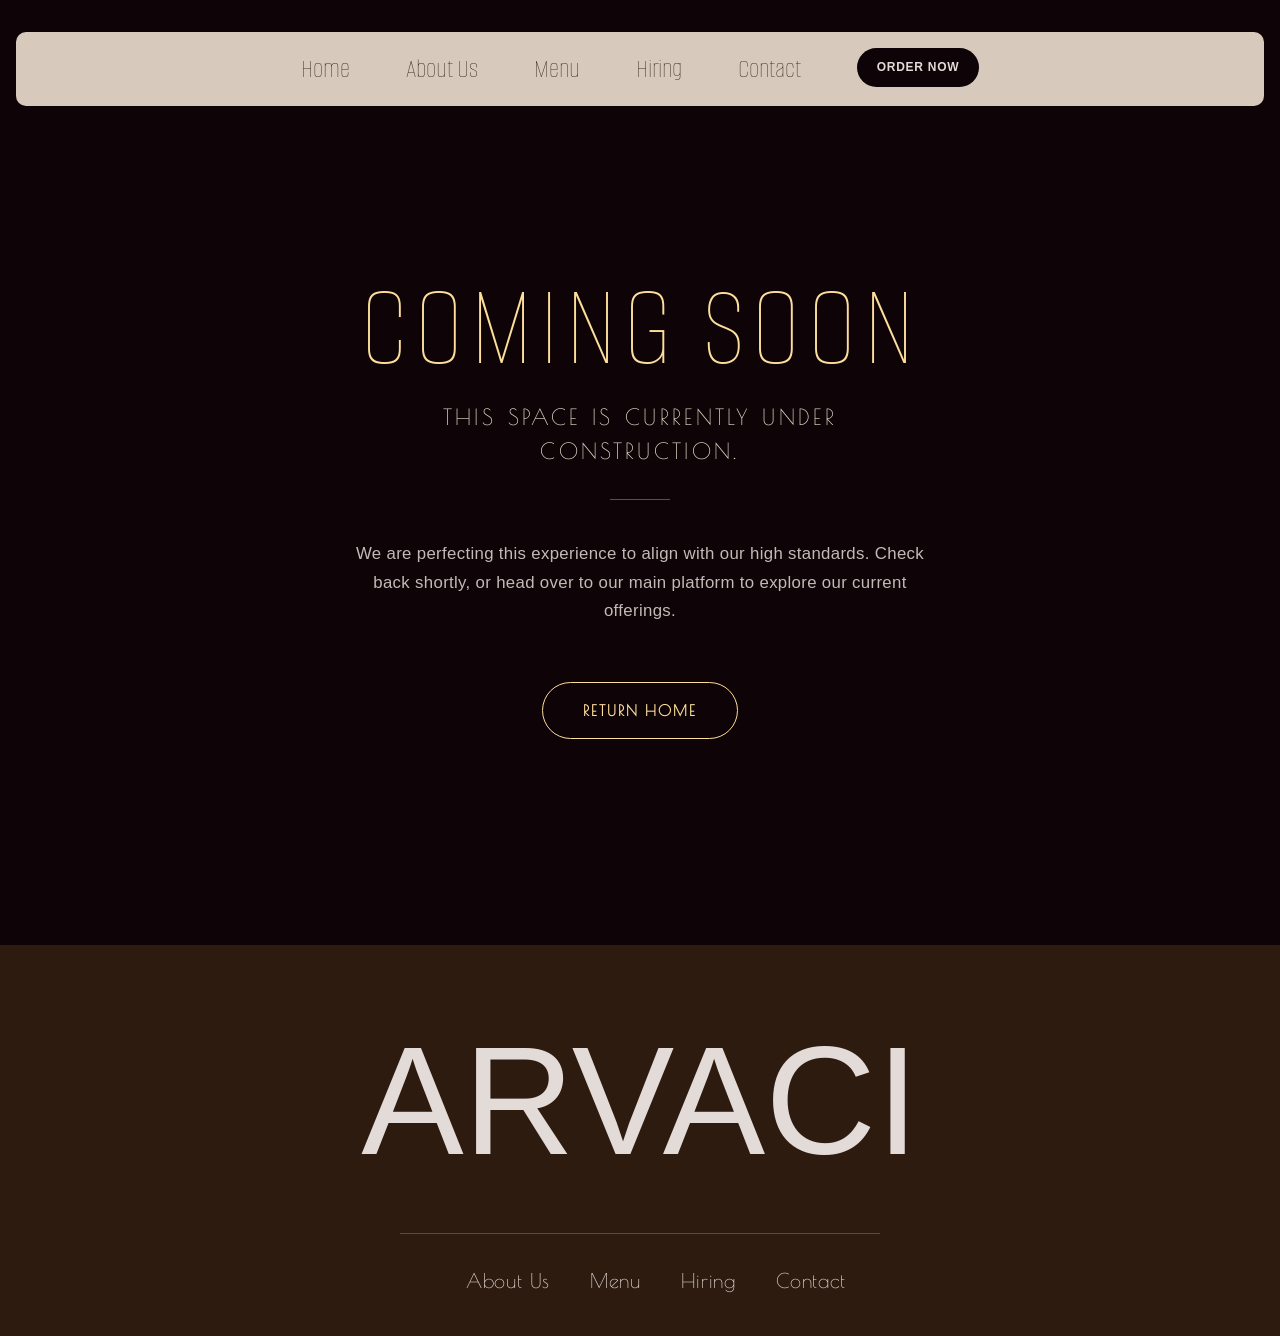
==== about.html @ a93b4f5c "Prepare for deply - July 7, 2026" ====
<!doctype html>
<html lang="en" data-bs-theme="light">
    <head>
        <title>ARVACI Coffee</title>
        <meta charset="utf-8" />
        <meta name="viewport" content="width=device-width, initial-scale=1" />

        <link
            href="https://cdn.jsdelivr.net/npm/bootstrap@5.3.8/dist/css/bootstrap.min.css"
            rel="stylesheet"
            integrity="sha384-sRIl4kxILFvY47J16cr9ZwB07vP4J8+LH7qKQnuqkuIAvNWLzeN8tE5YBujZqJLB"
            crossorigin="anonymous"
        />
        <link rel="stylesheet" href="css/style-index.css">
        <link rel="stylesheet" href="css/general.css">
    </head>

    <body>
        <!-- Shared deco icon definitions, referenced via <use> throughout the page -->
        <svg width="0" height="0" style="position:absolute" aria-hidden="true">
            <defs>
                <symbol id="deco-frame" viewBox="0 0 120 120">
                    <path d="M40 8 L80 8 L112 40 L112 80 L80 112 L40 112 L8 80 L8 40 Z" fill="none" stroke="currentColor" stroke-width="1.5" opacity="0.55"/>
                    <path d="M40 8 L80 8 L112 40 L112 80 L80 112 L40 112 L8 80 L8 40 Z" fill="none" stroke="currentColor" stroke-width="1" opacity="0.3" transform="translate(60 60) scale(0.82) translate(-60 -60)"/>
                </symbol>
                <symbol id="icon-coffee" viewBox="0 0 120 120">
                    <path d="M38 46 H82 L76 84 Q60 94 44 84 Z" fill="none" stroke="currentColor" stroke-width="2"/>
                    <path d="M82 52 C98 52 98 74 82 74" fill="none" stroke="currentColor" stroke-width="2"/>
                    <line x1="38" y1="46" x2="82" y2="46" stroke="currentColor" stroke-width="2"/>
                    <g stroke="currentColor" stroke-width="1.5" opacity="0.8">
                        <line x1="48" y1="36" x2="44" y2="26"/>
                        <line x1="60" y1="36" x2="60" y2="24"/>
                        <line x1="72" y1="36" x2="76" y2="26"/>
                    </g>
                </symbol>
                <symbol id="icon-tea" viewBox="0 0 120 120">
                    <path d="M32 52 H80 L74 78 Q56 88 38 78 Z" fill="none" stroke="currentColor" stroke-width="2"/>
                    <path d="M80 56 C94 56 94 72 80 72" fill="none" stroke="currentColor" stroke-width="2"/>
                    <ellipse cx="56" cy="88" rx="30" ry="5" fill="none" stroke="currentColor" stroke-width="1.5" opacity="0.7"/>
                    <g stroke="currentColor" stroke-width="1.5" opacity="0.8">
                        <line x1="46" y1="42" x2="42" y2="30"/>
                        <line x1="60" y1="42" x2="60" y2="28"/>
                    </g>
                </symbol>
                <symbol id="icon-pastry" viewBox="0 0 120 120">
                    <path d="M28 78 Q30 40 62 30 Q90 26 94 52 Q96 74 70 82 Q46 90 28 78 Z" fill="none" stroke="currentColor" stroke-width="2"/>
                    <g stroke="currentColor" stroke-width="1.3" opacity="0.75">
                        <line x1="42" y1="60" x2="52" y2="46"/>
                        <line x1="54" y1="68" x2="66" y2="50"/>
                        <line x1="66" y1="74" x2="80" y2="54"/>
                    </g>
                </symbol>
                <symbol id="icon-pierogi" viewBox="0 0 120 120">
                    <path d="M24 66 Q28 34 60 32 Q92 34 96 66" fill="none" stroke="currentColor" stroke-width="2"/>
                    <path d="M24 66 Q35 78 45 68 Q52 80 60 68 Q68 80 75 68 Q85 78 96 66" fill="none" stroke="currentColor" stroke-width="2"/>
                </symbol>
                <symbol id="icon-instagram" viewBox="0 0 24 24">
                    <rect x="3" y="3" width="18" height="18" rx="4" fill="none" stroke="currentColor" stroke-width="1.6"/>
                    <circle cx="12" cy="12" r="4.2" fill="none" stroke="currentColor" stroke-width="1.6"/>
                    <circle cx="17.2" cy="6.8" r="1" fill="currentColor"/>
                </symbol>
                <symbol id="icon-facebook" viewBox="0 0 24 24">
                    <path d="M15.5 8.5H14a1.5 1.5 0 0 0-1.5 1.5v2h3l-.4 3h-2.6V21h-3v-6h-2v-3h2v-2.2C9.5 7.2 11 5.5 13.6 5.5h1.9z" fill="none" stroke="currentColor" stroke-width="1.4" stroke-linejoin="round"/>
                </symbol>
                <symbol id="icon-tiktok" viewBox="0 0 24 24">
                    <path d="M13 3v11.2a3 3 0 1 1-2.4-2.94" fill="none" stroke="currentColor" stroke-width="1.6" stroke-linecap="round"/>
                    <path d="M13 3c.4 2.6 2.2 4.4 4.6 4.7" fill="none" stroke="currentColor" stroke-width="1.6" stroke-linecap="round"/>
                </symbol>
            </defs>
        </svg>

        <header>
            <nav id="navbar">
                <a href="index.html" id="brand">ARVACI</a>

                <ul class="nav-links" id="mobile-nav">
                    <li><a href="index.html">Home</a></li>
                    <li><a href="about.html">About Us</a></li>
                    <li><a href="menu.html">Menu</a></li>
                    <li><a href="hiring.html">Hiring</a></li>
                    <li><a href="contact.html">Contact</a></li>
                    <li><a href="https://www.arvacicoffeenyc.com" class="nav-cta">Order Now</a></li>
                </ul>

                <button class="nav-toggle" id="hamburger" aria-label="Open navigation menu" aria-expanded="false" aria-controls="mobile-nav">
                    <span></span>
                    <span></span>
                    <span></span>
                </button>
            </nav>
        </header>

        <div id="mobile-nav-overlay"></div>

        <main class="coming-soon-portal">
            <div class="portal-content-card fade-up">
                <h1 class="portal-title">Coming Soon</h1>
                <p class="portal-subtitle">This space is currently under construction.</p>
                <div class="portal-divider"></div>
                <p class="portal-description">We are perfecting this experience to align with our high standards. Check back shortly, or head over to our main platform to explore our current offerings.</p>
                
                <a href="index.html" class="portal-action-btn">Return Home</a>
            </div>
        </main>

        <footer>
            <div class="brand-footer">
                <h2>ARVACI</h2>
            </div>
            <ul class="footer-link-list">
                <li><a href="about.html">About Us</a></li>
                <li><a href="menu.html">Menu</a></li>
                <li><a href="hiring.html">Hiring</a></li>
                <li><a href="contact.html">Contact</a></li>
            </ul>
        </footer>

        <script
            src="https://cdn.jsdelivr.net/npm/bootstrap@5.3.8/dist/js/bootstrap.bundle.min.js"
            integrity="sha384-FKyoEForCGlyvwx9Hj09JcYn3nv7wiPVlz7YYwJrWVcXK/B"
        ></script>
        <script src="js/index.js"></script>
    </body>
</html>
---- css/style-index.css ----
/* ─────────────────────────────────────────────
     FONT FACES
  ───────────────────────────────────────────── */
  @font-face {
    font-family: 'Alumni Sans Pinstripe';
    src: url('../arvaci-ASSETS/AlumniSansPinstripe-Regular.ttf') format('truetype');
    font-weight: 100 900; 
    font-style: normal;
    font-display: swap;
  }
  
  @font-face {
    font-family: 'Alumni Sans Pinstripe';
    src: url('../arvaci-ASSETS/AlumniSansPinstripe-Italic.ttf') format('truetype');
    font-weight: 100 900;
    font-style: italic;
    font-display: swap;
  }
  
  @font-face {
    font-family: 'Poiret One';
    src: url('../arvaci-ASSETS/PoiretOne-Regular.ttf') format('truetype');
    font-weight: 400;
    font-style: normal;
    font-display: swap;
  }

  /* ─────────────────────────────────────────────
     DESIGN TOKENS
  ───────────────────────────────────────────── */
  :root {
    /* Neutral Palette */
    --dust-grey: #e3dbd7ff;
    --almond-cream: #e9dbcbff;
    --soft-peach: #fdde9bff;
    --coffee-bean: #0E0306ff;
    --dark-coffee: #2d1b0fff;
    --dark-coffee-2: #2e231fff;
    --pitch-black: #130e0dff;
    --black: #070403ff;
    --mahogany-red: #7c2214ff;
  
    /* Animation */
    --transition-base: 0.4s cubic-bezier(0.4, 0, 0.2, 1);
  }
  
  /* ─────────────────────────────────────────────
    BODY CONFIGURATION
  ───────────────────────────────────────────── */
  body {
    margin: 0;
    padding: 0;
    background-color: var(--dust-grey);
    overflow-x: hidden;
    font-family: sans-serif;
    line-height: 1.5;
  }

  /* ─────────────────────────────────────────────
    ACCESSIBILITY: FOCUS STATES
  ───────────────────────────────────────────── */
  a:focus-visible,
  button:focus-visible {
    outline: 2px solid var(--mahogany-red);
    outline-offset: 3px;
    border-radius: 4px;
  }

  /* ─────────────────────────────────────────────
    ART DECO MOTIFS
  ───────────────────────────────────────────── */
  .deco-divider {
    display: flex;
    align-items: center;
    justify-content: center;
    gap: 1.25rem;
    max-width: 400px;
    margin: 0 auto;
    padding: 3rem 5rem;
    color: var(--mahogany-red);
  }

  .deco-divider::before,
  .deco-divider::after {
    content: '';
    flex: 1;
    height: 1px;
    background-color: currentColor;
    opacity: 0.35;
  }

  .deco-divider span {
    width: 9px;
    height: 9px;
    background-color: currentColor;
    transform: rotate(45deg);
    flex-shrink: 0;
  }

  /* Generic scroll-reveal, applied broadly via JS IntersectionObserver */
  .fade-up {
    opacity: 0;
    transform: translateY(36px);
    transition: opacity 0.7s ease, transform 0.7s ease;
    transition-delay: var(--reveal-delay, 0ms);
  }

  .fade-up.is-visible {
    opacity: 1;
    transform: translateY(0);
  }

  @media (prefers-reduced-motion: reduce) {
    .fade-up,
    .reveal-heading,
    .block {
      opacity: 1 !important;
      transform: none !important;
      transition: none !important;
    }
  }

  /* Shared underline treatment for section headings, ties the type together */
  .deco-heading {
    position: relative;
    padding-bottom: 1.1rem;
    letter-spacing: 1rem !important;
  }

  .deco-heading::after {
    content: '';
    position: absolute;
    bottom: 0;
    left: 0;
    width: 46px;
    height: 3px;
    background-color: var(--mahogany-red);
  }

  .deco-heading.center::after {
    left: 50%;
    transform: translateX(-50%);
  }

  .deco-heading.on-dark::after {
    background-color: var(--soft-peach);
  }

  /* Small angular label used above section headings */
  .eyebrow {
    display: block;
    font-family: 'Poiret One', sans-serif;
    font-size: 0.95rem;
    letter-spacing: 0.22rem;
    text-transform: uppercase;
    color: var(--mahogany-red);
    margin-bottom: 0.75rem;
  }

  .eyebrow.center {
    text-align: center;
  }



  /* ─────────────────────────────────────────────
    NAV BAR (Overlaying Hero at the Top)
  ───────────────────────────────────────────── */
  header {
    position: fixed;
    top: 1rem;
    left: 0;
    right: 0;
    z-index: 1030;
    background-color: rgba(233, 219, 203, 0.92); 
    backdrop-filter: blur(8px);
    -webkit-backdrop-filter: blur(8px);
    margin: 1rem;
    border: 1px solid transparent;
    border-radius: 10px;
    transition: var(--transition-base);
  }

  header.scrolled {
    top: 0;
    margin: 0;
    border-radius: 0;
    background-color: rgba(233, 219, 203, 0.98);
    box-shadow: 0 8px 24px rgba(7, 4, 3, 0.15);
  }
  
  #navbar {
    display: flex;
    justify-content: center;
    align-items: center;
    padding: 15px 20px;
    position: relative;
    max-width: 1200px;
    margin: 0 auto;
  }

  /* Hidden by default on desktop view */
  #brand {
    display: none;
    text-decoration: none;
    color: var(--dark-coffee);
    font-family: sans-serif;
    font-size: 1.95rem;
    font-weight: 500;
    letter-spacing: 0.05rem;
  }
  
  .nav-links {
    display: flex;
    flex-wrap: wrap;
    justify-content: center;
    list-style-type: none;
    padding: 0;
    margin: 0;
    gap: clamp(2.95rem, 6vw, 3.5rem);
    transition: var(--transition-base);
  }

  @media (max-width: 768px) {
    .nav-links {
      max-height: 0;
      overflow: hidden;
      opacity: 0;
      visibility: hidden;
      flex-wrap: nowrap;
      transform: translateY(-15px);
      transition: max-height var(--transition-base), opacity var(--transition-base), transform var(--transition-base), visibility var(--transition-base);
    }

    .nav-links.active {
      max-height: min(80vh, 700px);
      overflow-y: auto;
      opacity: 1;
      visibility: visible;
      transform: translateY(0);
    }
  }
  
  .nav-links li a {
    text-decoration: none;
    color: var(--dark-coffee);
    font-family: 'Alumni Sans Pinstripe', 'Times New Roman', Times, serif;
    font-size: clamp(1.75rem, 1.7vw, 2.1rem);
    white-space: nowrap;
    transition: color 0.3s ease;
  }
  
  .nav-links li a:hover {
    color: var(--mahogany-red);
  }

  /* "Order Now" reads as an external CTA, not another nav item, so it gets
     its own compact pill instead of competing for space at display size */
  .nav-links li a.nav-cta {
    font-family: sans-serif;
    font-size: 0.75rem;
    font-weight: 600;
    letter-spacing: 0.06em;
    text-transform: uppercase;
    background-color: var(--coffee-bean);
    color: var(--dust-grey);
    padding: 0.65rem 1.25rem;
    border-radius: 50px;
    display: inline-flex;
    align-items: center;
    transition: background-color 0.3s ease, color 0.3s ease;
  }

  .nav-links li a.nav-cta:hover {
    background-color: var(--mahogany-red);
    color: var(--dust-grey);
  }
  
  /* Hamburger Toggle Button Styling */
  .nav-toggle {
    display: none; 
    background: none;
    border: none;
    cursor: pointer;
    flex-direction: column;
    gap: 6px;
    padding: 5px;
    z-index: 1040;
  }
  
  .nav-toggle span {
    display: block;
    width: 30px;
    height: 3px;
    background-color: var(--dark-coffee);
    border-radius: 2px;
    transition: var(--transition-base);
  }

  /* Dimmed backdrop shown behind the mobile menu */
  #mobile-nav-overlay {
    position: fixed;
    inset: 0;
    background-color: rgba(7, 4, 3, 0.55);
    opacity: 0;
    visibility: hidden;
    pointer-events: none;
    transition: opacity var(--transition-base), visibility var(--transition-base);
    z-index: 1020;
  }

  #mobile-nav-overlay.active {
    opacity: 1;
    visibility: visible;
    pointer-events: auto;
  }

      /* ─────────────────────────────────────────────
    CONTAINER
  ───────────────────────────────────────────── */

  .container{
    padding-top: 10vh;
    padding-bottom: 10vh;

  }

  .container:last-of-type {
    margin-bottom: 0;
  }
  
  /* ─────────────────────────────────────────────
    HERO SECTION (Full Bleed Layout starting at top: 0)
  ───────────────────────────────────────────── */
  #hero {
    position: relative;
    width: 100%;
    height: 100vh;
    overflow: hidden;
    margin-bottom: 3rem;
  }

  .hero-overlay-content {
    position: relative;
    width: 100%;
    height: 100%;
    display: flex;
    align-items: center;
    justify-content: center;
  }

  .hero-overlay-content img {
    position: absolute;
    top: 0;
    left: 0;
    width: 100%;
    height: 100%;
    object-fit: cover;
    display: block;
    z-index: 0;
  }

  /* Darkens the photo from the center out so the mark reads clearly
     no matter what's happening in the background image */
  .hero-scrim {
    position: absolute;
    inset: 0;
    z-index: 1;
    background:
      radial-gradient(circle at center, rgba(7, 4, 3, 0.55) 0%, rgba(7, 4, 3, 0.35) 45%, rgba(7, 4, 3, 0.15) 68%, transparent 78%),
      linear-gradient(to bottom, rgba(7, 4, 3, 0.35) 0%, transparent 22%, transparent 78%, rgba(7, 4, 3, 0.5) 100%);
    pointer-events: none;
  }

  /* Thin angular corner brackets, echoing the deco-divider motif, framing the hero */
  .hero-frame {
    position: absolute;
    inset: 2.5rem;
    z-index: 2;
    pointer-events: none;
    color: var(--almond-cream);
    opacity: 0.6;
  }

  .hero-frame .corner {
    position: absolute;
    width: 34px;
    height: 34px;
    border-color: currentColor;
  }

  .hero-frame .tl { top: 0; left: 0; border-top: 1.5px solid; border-left: 1.5px solid; }
  .hero-frame .tr { top: 0; right: 0; border-top: 1.5px solid; border-right: 1.5px solid; }
  .hero-frame .bl { bottom: 0; left: 0; border-bottom: 1.5px solid; border-left: 1.5px solid; }
  .hero-frame .br { bottom: 0; right: 0; border-bottom: 1.5px solid; border-right: 1.5px solid; }

  .hero-sunburst {
    position: absolute;
    inset: 0;
    margin: auto;
    width: min(70vw, 700px);
    height: min(70vw, 700px);
    color: var(--almond-cream);
    opacity: 0;
    z-index: 1;
    pointer-events: none;
    transform-origin: center center;
    animation: sunburst-fade 1.4s ease-out 0.15s forwards, sunburst-spin 110s linear 0.15s infinite;
  }

  @keyframes sunburst-fade {
    from { opacity: 0; }
    to { opacity: 0.5; }
  }

  @keyframes sunburst-spin {
    from { transform: scale(0.9) rotate(0deg); }
    5% { transform: scale(1) rotate(18deg); }
    to { transform: scale(1) rotate(360deg); }
  }

  #page-title {
    position: relative;
    z-index: 3;
    font-family: sans-serif;
    color: var(--almond-cream);
    font-size: clamp(10.2rem, 20vw, 17rem);
    white-space: nowrap;
    font-weight: 600;
    text-align: center;
    padding: 0 20px;
    --title-spacing: 0.4rem;
    letter-spacing: var(--title-spacing);
    opacity: 0;
    animation: title-in 1s ease-out 0.3s forwards;
  }

  @keyframes title-in {
    from { opacity: 0; letter-spacing: calc(var(--title-spacing) + 1rem); transform: scale(1.04); }
    to { opacity: 1; letter-spacing: var(--title-spacing); transform: scale(1); }
  }

  @media (prefers-reduced-motion: reduce) {
    .hero-sunburst,
    #page-title {
      animation: none;
      opacity: 1;
    }
  }

    /* ─────────────────────────────────────────────
    INTRO
  ───────────────────────────────────────────── */

  #intro {
    border-radius: 10px;
  }

  .intro-header {
    text-align: center;
    padding: 0 0 2.5rem;
  }

  .intro-header h2{
    font-family: sans-serif;
    color: var(--coffee-bean);
    font-size: clamp(2rem, 5vw, 3.2rem);
    letter-spacing: 0.03rem;
    margin: 0;
  }

  .intro-copy {
    max-width: 62ch;
    margin: 1.75rem auto 0;
    color: var(--dark-coffee-2);
    font-size: 1.05rem;
    line-height: 1.7;
  }

  .intro-copy.center {
    text-align: center;
  }

  .grid-wrapper {
    display: flex;
    flex-direction: row;
    flex-wrap: nowrap;
    align-items: center;
    justify-content: center;
    gap: 2rem;
    max-width: 1200px;
    margin: 0 auto;
  }

  .grid-wrapper img {
    width: auto;
    object-fit: cover;
    border-radius: 2px;
    border: 1px solid var(--coffee-bean);
    flex: 0 1 auto;
  }

  .grid-wrapper img:nth-child(1),
  .grid-wrapper img:nth-child(3) {
    height: 380px;
  }

  .grid-wrapper img:nth-child(2) {
    height: 500px;
  }

  .order-btn-cta{
  
  }

  .order-btn-cta a{
    display: flex;
    justify-content: center;
    text-align: center;
    margin: 5vh auto;
    font-size: 2rem;
    text-decoration: none;
    padding: .25rem;
    border: 2px solid var(--coffee-bean);
    border-radius: 25px;
    color: var(--almond-cream);
    background-color: var(--coffee-bean);
    font-family: 'Poiret One', sans-serif;
    width: 90%;
    max-width: 750px;

    transition: background-color 0.3s cubic-bezier(0.4, 0, 0.2, 1),
              color 0.3s cubic-bezier(0.4, 0, 0.2, 1),
              transform 0.3s cubic-bezier(0.4, 0, 0.2, 1);
  }

  .order-btn-cta a:hover {
    background-color: transparent;
    color: var(--coffee-bean);
    /* Modern micro-interaction: subtle lift and expand */
    transform: translateY(-2px) scale(1.02); 
  }
  
  .order-btn-cta a:active {
    /* Provides quick tactile feedback when clicked */
    transform: translateY(0) scale(0.99);
  }


  /* ─────────────────────────────────────────────
    STORY
  ───────────────────────────────────────────── */
  #story {
    position: relative;
    display: flex;
    justify-content: center;
    background-image: url('../arvaci-ASSETS/aboutimg.jpg');
    background-size: cover;
    background-position: center;
    padding: 9rem 2rem;
    margin-bottom: 10vh;
  }

  #copy-wrapper{
    position: relative;
    max-width: 640px;
    padding: 3rem;
    background-color: rgba(253, 222, 155, 0.16);
    backdrop-filter: blur(10px);
    -webkit-backdrop-filter: blur(10px);
    border-radius: 32px;
  }

  #copy-wrapper h3{
    font-family: sans-serif;
    color: var(--coffee-bean);
    margin-top: 0;
    letter-spacing: 0.08rem;
    text-transform: uppercase;
  }

  #copy-wrapper p{
    color: var(--coffee-bean);
    line-height: 1.6;
    margin-bottom: 0;
    font-size: 1.25rem;
  }



  /* ─────────────────────────────────────────────
    OFFERS / MENU LAUNCH POINT
  ───────────────────────────────────────────── */
  #offers {
    display: flex;
    align-items: stretch;
  }

  .left-block {
    flex: 0 0 320px;
    display: flex;
    flex-direction: column;
    align-items: flex-start;
    justify-content: space-between;
    background-color: var(--dark-coffee);
    color: transparent;
    border-radius: 28px;
    padding: 2.5rem;
    gap: 1.5rem;
  }

  .offer-arrow {
    width: 2.75rem;
    height: 2.75rem;
    color: var(--soft-peach);
    align-self: flex-end;
  }

  .left-block h3 {
    font-family: sans-serif;
    font-size: clamp(1.7rem, 2.6vw, 2.3rem);
    line-height: 1.35;
    margin: 0;
    color: var(--almond-cream);
  }

  .right-blocks {
    flex: 1;
    display: grid;
    grid-template-columns: repeat(2, 1fr);
    grid-template-rows: repeat(2, 1fr);
  }

  .right-blocks a {
    text-decoration: none;
  }

  .block {
    position: relative;
    min-height: 220px;
    height: 100%;
    border-radius: 24px;
    overflow: hidden;
    background-color: var(--dark-coffee-2);
    display: flex;
    flex-direction: column;
    align-items: flex-start;
    justify-content: flex-end;
    padding: 1.5rem;
    box-sizing: border-box;
    transition: transform 0.3s ease, box-shadow 0.3s ease, background-color 0.3s ease;

    /* Scroll reveal base state */
    opacity: 0;
    transform: translateY(50px);
    transition: opacity 0.6s ease, transform 0.6s ease, box-shadow 0.3s ease, background-color 0.3s ease;
    transition-delay: var(--reveal-delay, 0ms);
  }

  .block.is-visible {
    opacity: 1;
    transform: translateY(0);
  }

  .block-icon {
    display: block;
    width: 72px;
    height: 72px;
    margin-bottom: 1rem;
    color: var(--soft-peach);
    transition: transform 0.3s ease;
  }

  .block-icon svg {
    width: 100%;
    height: 100%;
  }

  .right-blocks a:hover .block {
    box-shadow: 0 12px 30px rgba(7, 4, 3, 0.25);
    transform: translateY(-4px);
    background-color: var(--mahogany-red);
  }

  .right-blocks a:hover .block.is-visible {
    transform: translateY(-4px);
  }

  .right-blocks a:hover .block-icon {
    transform: scale(1.08);
  }

  /* Reusable floating scroll-reveal for standalone headings */
  .reveal-heading {
    opacity: 0;
    transform: translateY(40px);
    transition: opacity 0.7s ease, transform 0.7s ease;
  }

  .reveal-heading.is-visible {
    opacity: 1;
    transform: translateY(0);
  }

  .block h4 {
    position: relative;
    z-index: 2;
    margin: 0;
    color: var(--dust-grey);
    font-family: sans-serif;
    font-size: 1.3rem;
    letter-spacing: 0.03rem;
  }


/* ─────────────────────────────────────────────
    SOCIAL
  ───────────────────────────────────────────── */
  #social {
    padding-top: 0;
    padding-bottom: 0;
  }

  .social-showcase {
    max-width: 1140px; /* Expanded grid frame slightly to make all videos larger overall */
    margin: 0 auto;
    padding: 0 1.5rem;
  }

  .video-grid {
    display: grid;
    grid-template-columns: repeat(3, 1fr);
    gap: 1.75rem; /* Slightly wider gap for premium breathability */
    padding: 5vh 0;
    align-items: center; /* Ensures the left and right elements anchor beautifully on the vertical middle */
  }

  .video-frame {
    position: relative;
    aspect-ratio: 3 / 4;
    border-radius: 20px;
    overflow: hidden;
    background-color: var(--dark-coffee-2);
    transition: transform 0.4s cubic-bezier(0.4, 0, 0.2, 1), box-shadow 0.4s cubic-bezier(0.4, 0, 0.2, 1);
  }

  .video-grid a:nth-child(2) .video-frame {
    transform: scale(1.08); 
    box-shadow: 0 14px 35px rgba(7, 4, 3, 0.2);
    z-index: 2; 
  }

  /* Smooth interactive lift transitions on hover */
  .video-grid a:nth-child(1):hover .video-frame,
  .video-grid a:nth-child(3):hover .video-frame {
    transform: translateY(-4px) scale(1.02);
    box-shadow: 0 10px 24px rgba(7, 4, 3, 0.15);
  }

  .video-grid a:nth-child(2):hover .video-frame {
    transform: scale(1.11) translateY(-4px); 
    box-shadow: 0 18px 45px rgba(7, 4, 3, 0.3);
  }

  .video-frame video {
    width: 100%;
    height: 100%;
    object-fit: cover;
    display: block;
  }

  .social-caption {
    margin-top: 1.25rem;
    background-color: var(--dark-coffee);
    border-radius: 16px;
    padding: 1rem 1.75rem;
    display: flex;
    align-items: center;
    justify-content: space-between;
    gap: 1rem;
    flex-wrap: wrap;
  }

  .social-caption-text {
    display: flex;
    align-items: baseline;
    gap: 0.75rem;
  }

  .social-caption .eyebrow {
    color: var(--soft-peach);
    margin-bottom: 0;
  }

  .social-handle {
    font-family: sans-serif;
    color: var(--almond-cream);
    font-size: 1.05rem;
    letter-spacing: 0.02rem;
  }

  .social-links {
    display: flex;
    justify-content: center;
    gap: 0.75rem;
    flex-wrap: wrap;
  }

  .social-links a {
    display: flex;
    align-items: center;
    gap: 0.5rem;
    padding: 0.5rem 1.1rem;
    border: 1px solid rgba(233, 219, 203, 0.35);
    border-radius: 50px;
    text-decoration: none;
    color: var(--dust-grey);
    font-family: sans-serif;
    font-size: 0.85rem;
    letter-spacing: 0.02rem;
    transition: border-color 0.3s ease, background-color 0.3s ease, transform 0.3s ease;
  }

  .social-links svg {
    width: 1rem;
    height: 1rem;
    flex-shrink: 0;
  }

  .social-links a:hover {
    border-color: var(--soft-peach);
    background-color: rgba(253, 222, 155, 0.1);
    color: var(--soft-peach);
    transform: translateY(-2px);
  }

  @media (max-width: 900px) {
    .video-grid {
      grid-template-columns: repeat(3, 1fr);
      gap: 0.75rem;
    }

    .video-frame {
      aspect-ratio: 2 / 3;
      border-radius: 14px;
    }
  }

  @media (max-width: 600px) {
    .video-grid {
      grid-template-columns: 1fr;
      gap: 1rem;
    }

    .video-frame {
      aspect-ratio: 16 / 10;
    }

    .social-caption {
      flex-direction: column;
      align-items: flex-start;
      padding: 1.25rem 1.5rem;
    }

    .social-links {
      justify-content: flex-start;
    }
  }

  /* ─────────────────────────────────────────────
    CONTACT
  ───────────────────────────────────────────── */
  #contact{
    display: flex;
    flex-direction: column;
    align-items: center;
    gap: 1.5rem;
  }

  #contact h3 {
    font-family: sans-serif;
    color: var(--coffee-bean);
    font-size: clamp(5.2rem, 25vw, 6.5rem);
    line-height: 1.15;
    margin: 0;
    max-width: 20ch;
  }

  #contact h4.fade-up {
    --reveal-delay: 120ms;
  }

  #contact .btn-wrapper.fade-up {
    --reveal-delay: 240ms;
  }

  #contact h4 {
    font-family: 'Alumni Sans Pinstripe', 'Times New Roman', Times, serif;
    font-weight: 400;
    color: var(--dark-coffee-2);
    font-size: clamp(1.5rem, 6vw, 1.95rem);
    line-height: 1.4;
    margin: 0 0 1rem;
    max-width: 42ch;
  }

  .btn-wrapper{
    padding: .5rem 1rem .5rem 1.75rem; /* Added symmetrical protection on the right side */
    border-radius: 50px;
    margin: auto;
    background-color: var(--coffee-bean);
    transition: transform 0.3s ease, box-shadow 0.3s ease;
    width: 35%;
    min-width: 280px; 
    display: flex;
    align-items: center;
    justify-content: center;
  }

  .btn-wrapper:hover {
    transform: translateY(-2px);
    box-shadow: 0 10px 24px rgba(7, 4, 3, 0.25);
  }

  .btn-wrapper a{
    text-decoration: none;
    color: var(--dust-grey);
    display: flex;
    flex-direction: row;
    align-items: center;
    justify-content: space-between; 
    width: 100%;
    gap: clamp(1.5rem, 5vw, 5rem); 
  }

  .btn-wrapper p{
    margin: 0;
    font-family: sans-serif;
    font-size: clamp(1rem, 3.6vw, 1.15rem);
    letter-spacing: 0.02rem;
    white-space: nowrap;
  }

  .arrow-wrapper{
    width: 3rem;
    height: 3rem;
    flex-shrink: 0;
    display: flex;
    align-items: center;
    justify-content: center;
    border-radius: 50%;
    background-color: var(--soft-peach);
    color: var(--coffee-bean);
    transition: transform 0.3s ease, background-color 0.3s ease;
  }

  .arrow-wrapper svg {
    width: 1.4rem;
    height: 1.4rem;
  }

  .btn-wrapper a:hover .arrow-wrapper {
    transform: rotate(45deg);
    background-color: var(--almond-cream);
  }

/* ─────────────────────────────────────────────
    FOOTER 
  ───────────────────────────────────────────── */
  footer{
    display: flex;
    flex-direction: column;
    align-items: center;
    background-color: var(--dark-coffee);
    padding: 4rem 2rem 2.5rem;
  }

  .brand-footer h2{
    font-size: clamp(7.5rem, 12vw, 10rem);
    font-weight: 300;
    color: var(--dust-grey);
    margin: 0;
  }

  .brand-footer{
    margin-bottom: 2.5rem;
  }

  .footer-link-list{
    display: flex;
    flex-direction: row;
    flex-wrap: wrap;
    justify-content: center;
    gap: 2.5rem;
    list-style: none;
    padding-top: 2rem;
    margin: 0;
    border-top: 1px solid rgba(233, 219, 203, 0.25);
    width: 100%;
    max-width: 480px;
  }

  footer a{
    text-decoration: none;
    font-family: 'Poiret One', sans-serif;
    font-size: 1.25rem;
    letter-spacing: 0.04rem;
    max-height: 20%;
    color: var(--dust-grey);
    transition: color 0.3s ease;
  }

  footer a:hover {
    color: var(--soft-peach);
  }
  /* ─────────────────────────────────────────────
    RESPONSIVENESS
  ───────────────────────────────────────────── */


  @media (max-width:970px) {
    #page-title {
      text-align: center;
    }

    .grid-wrapper {
      gap: 1.25rem;
    }

    .grid-wrapper img:nth-child(1),
    .grid-wrapper img:nth-child(3) {
      height: 300px;
    }

    .grid-wrapper img:nth-child(2) {
      height: 400px;
    }
  }

  @media (max-width: 900px) {
    .video-grid {
      grid-template-columns: repeat(3, 1fr);
      gap: 1rem;
    }

    .video-frame {
      aspect-ratio: 2 / 3;
      border-radius: 14px;
    }
    
    /* Soften the scaling index slightly for medium screens */
    .video-grid a:nth-child(2) .video-frame {
      transform: scale(1.05);
    }
    .video-grid a:nth-child(2):hover .video-frame {
      transform: scale(1.08) translateY(-2px);
    }
  }


  @media (max-width: 768px) {
    #navbar {
      /* Splits space between your brand (left) and hamburger (right) */
      justify-content: space-between; 
      min-height: 60px;
    }

    /* Makes the brand selector visible exclusively on mobile view */
    #brand {
      display: block;
    }
  
    .nav-toggle {
      display: flex; 
    }
  
    .nav-links {
      position: absolute;
      top: 100%;
      left: 0;
      right: 0;
      background-color: var(--almond-cream); 
      flex-direction: column;
      align-items: center;
      gap: 50px;
      padding: 30px 0;
      border-top: 1px solid rgba(0,0,0,0.08);
      border-radius: 0 0 10px 10px;
      box-shadow: 0 10px 25px rgba(0,0,0,0.3);
    }

    .nav-links li a {
      font-size: 1.75rem;
    }

    .nav-links li a.nav-cta {
      font-size: 0.85rem;
      padding: 0.85rem 1.75rem;
    }
  
    .nav-toggle.open span:nth-child(1) {
      transform: translateY(9px) rotate(45deg);
    }
    .nav-toggle.open span:nth-child(2) {
      opacity: 0;
    }
    .nav-toggle.open span:nth-child(3) {
      transform: translateY(-9px) rotate(-45deg);
    }

    #page-title {
      --title-spacing: 0.2rem;
    }

    .hero-frame {
      inset: 1.25rem;
    }

    .hero-frame .corner {
      width: 22px;
      height: 22px;
    }

    .grid-wrapper {
      gap: 0.75rem;
    }

    .grid-wrapper img:nth-child(1),
    .grid-wrapper img:nth-child(3) {
      height: 180px;
    }

    .grid-wrapper img:nth-child(2) {
      height: 260px;
    }

    #story {
      padding: 4rem 1rem;
    }

    .deco-divider {
      padding: 2rem 2.5rem;
    }

    #copy-wrapper {
      padding: 2rem;
    }

    #offers {
      flex-direction: column;
    }

    .left-block {
      flex: none;
      padding: 2.5rem 2rem;
      border-radius: 24px;
    }

    .offer-arrow {
      display: none;
    }

    .right-blocks {
      grid-template-columns: 1fr;
      grid-template-rows: none;
    }

    .block {
      min-height: 160px;
    }

    .block-icon {
      width: 56px;
      height: 56px;
      margin-bottom: 0.75rem;
    }

    .intro-copy {
      font-size: 1rem;
    }
  }

  @media (max-width: 600px) {
    .video-grid {
      grid-template-columns: 1fr; /* Stacked vertically on phones */
      gap: 2.5rem; /* Extra spacing to frame items clearly */
    }

    .video-frame {
      aspect-ratio: 16 / 10;
    }

    /* Reset sizing overrides on mobile viewports so single-column scrolling feels uniform */
    .video-grid a:nth-child(2) .video-frame {
      transform: scale(1);
    }
    .video-grid a:hover .video-frame,
    .video-grid a:nth-child(2):hover .video-frame {
      transform: translateY(-2px);
    }

    .social-caption {
      flex-direction: column;
      align-items: flex-start;
      padding: 1.25rem 1.5rem;
    }

    .social-links {
      justify-content: flex-start;
    }
  }

  @media (min-width:576px){
    .container, .container-sm{
      max-width: 100%;
    }
  }
---- css/general.css ----
/* ─────────────────────────────────────────────
     FONT FACES
  ───────────────────────────────────────────── */
  @font-face {
    font-family: 'Alumni Sans Pinstripe';
    src: url('../arvaci-ASSETS/AlumniSansPinstripe-Regular.ttf') format('truetype');
    font-weight: 100 900; 
    font-style: normal;
    font-display: swap;
  }
  
  @font-face {
    font-family: 'Alumni Sans Pinstripe';
    src: url('../arvaci-ASSETS/AlumniSansPinstripe-Italic.ttf') format('truetype');
    font-weight: 100 900;
    font-style: italic;
    font-display: swap;
  }
  
  @font-face {
    font-family: 'Poiret One';
    src: url('../arvaci-ASSETS/PoiretOne-Regular.ttf') format('truetype');
    font-weight: 400;
    font-style: normal;
    font-display: swap;
  }

  /* ─────────────────────────────────────────────
     DESIGN TOKENS
  ───────────────────────────────────────────── */
  :root {
    /* Neutral Palette */
    --dust-grey: #e3dbd7ff;
    --almond-cream: #e9dbcbff;
    --soft-peach: #fdde9bff;
    --coffee-bean: #0E0306ff;
    --dark-coffee: #2d1b0fff;
    --dark-coffee-2: #2e231fff;
    --pitch-black: #130e0dff;
    --black: #070403ff;
    --mahogany-red: #7c2214ff;
  
    /* Animation */
    --transition-base: 0.4s cubic-bezier(0.4, 0, 0.2, 1);
  }
  
  /* ─────────────────────────────────────────────
    BODY CONFIGURATION
  ───────────────────────────────────────────── */
  body {
    margin: 0;
    padding: 0;
    background-color: var(--dust-grey);
    overflow-x: hidden;
    font-family: sans-serif;
    line-height: 1.5;
  }

/* ────────────────────────────────────────────────────────
   UNIVERSAL REUSABLE COMING SOON PORTAL
   ──────────────────────────────────────────────────────── */
   .coming-soon-portal {
    min-height: 105vh;
    display: flex;
    align-items: center;
    justify-content: center;
    background-color: var(--coffee-bean);
    padding: 8rem 2rem 4rem;
    text-align: center;
}

.portal-content-card {
    max-width: 650px;
    width: 100%;
    display: flex;
    flex-direction: column;
    align-items: center;
    justify-content: center;
    padding: 3rem 2rem;
}

.portal-title {
    font-family: 'Alumni Sans Pinstripe', sans-serif;
    font-size: clamp(4.5rem, 10vw, 7.5rem);
    font-weight: 200;
    line-height: 0.95;
    color: var(--soft-peach);
    text-transform: uppercase;
    letter-spacing: 0.05em;
    margin-bottom: 1rem;
}

.portal-subtitle {
    font-family: 'Poiret One', sans-serif;
    font-size: clamp(1.1rem, 2.5vw, 1.4rem);
    font-weight: 500;
    color: var(--almond-cream);
    letter-spacing: 0.15em;
    text-transform: uppercase;
    margin-bottom: 2rem;
}

.portal-divider {
    width: 60px;
    height: 1px;
    background-color: rgba(253, 222, 155, 0.35);
    margin-bottom: 2.5rem;
}

.portal-description {
    font-family: sans-serif;
    font-size: clamp(0.9rem, 1.5vw, 1.05rem);
    font-weight: 400;
    line-height: 1.7;
    color: var(--dust-grey);
    opacity: 0.85;
    letter-spacing: 0.02em;
    margin-bottom: 3.5rem;
}

.portal-action-btn {
    display: inline-block;
    padding: 1rem 2.5rem;
    background-color: transparent;
    color: var(--soft-peach);
    border: 1px solid var(--soft-peach);
    border-radius: 50px;
    font-family: 'Poiret One', sans-serif;
    font-size: 0.95rem;
    font-weight: 600;
    letter-spacing: 0.12em;
    text-transform: uppercase;
    text-decoration: none;
    transition: all 0.35s cubic-bezier(0.25, 1, 0.5, 1);
}

.portal-action-btn:hover {
    background-color: var(--soft-peach);
    color: var(--coffee-bean);
    transform: translateY(-2px);
    box-shadow: 0 10px 20px rgba(0, 0, 0, 0.2);
}

/* Fluid Entrance Animation State */
.fade-up {
    animation: portalFadeUpFrame 0.8s cubic-bezier(0.25, 1, 0.5, 1) both;
}

@keyframes portalFadeUpFrame {
    from {
        opacity: 0;
        transform: translateY(24px);
    }
    to {
        opacity: 1;
        transform: translateY(0);
    }
}
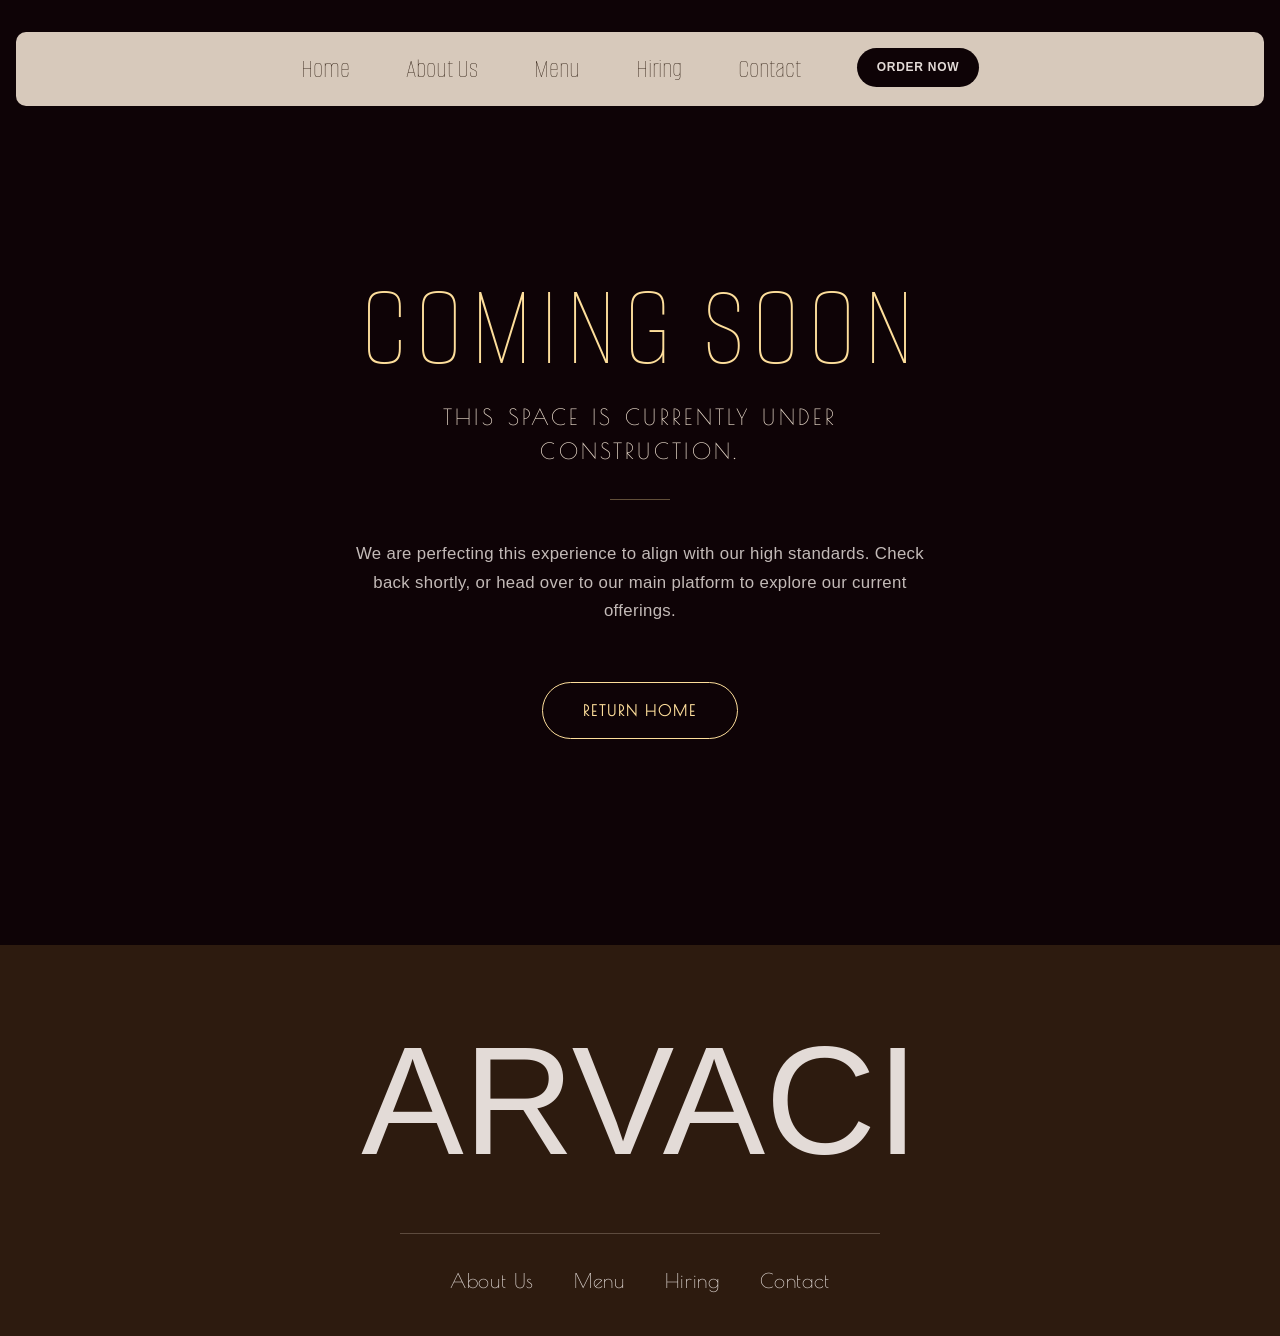
==== commit fb92bcae: "mobile edits - July 8, 2026" ====
--- a/about.html
+++ b/about.html
@@ -11,6 +11,7 @@
             integrity="sha384-sRIl4kxILFvY47J16cr9ZwB07vP4J8+LH7qKQnuqkuIAvNWLzeN8tE5YBujZqJLB"
             crossorigin="anonymous"
         />
+        <link rel="stylesheet" href="css/bootstrap.min.css">
         <link rel="stylesheet" href="css/style-index.css">
         <link rel="stylesheet" href="css/general.css">
     </head>
--- a/css/style-index.css
+++ b/css/style-index.css
@@ -424,7 +424,7 @@
     z-index: 3;
     font-family: sans-serif;
     color: var(--almond-cream);
-    font-size: clamp(10.2rem, 20vw, 17rem);
+    font-size: clamp(2.5rem, 16vw, 17rem);
     white-space: nowrap;
     font-weight: 600;
     text-align: center;
@@ -987,6 +987,7 @@
   }
 
   .footer-link-list{
+    padding-left: 0;
     display: flex;
     flex-direction: row;
     flex-wrap: wrap;
